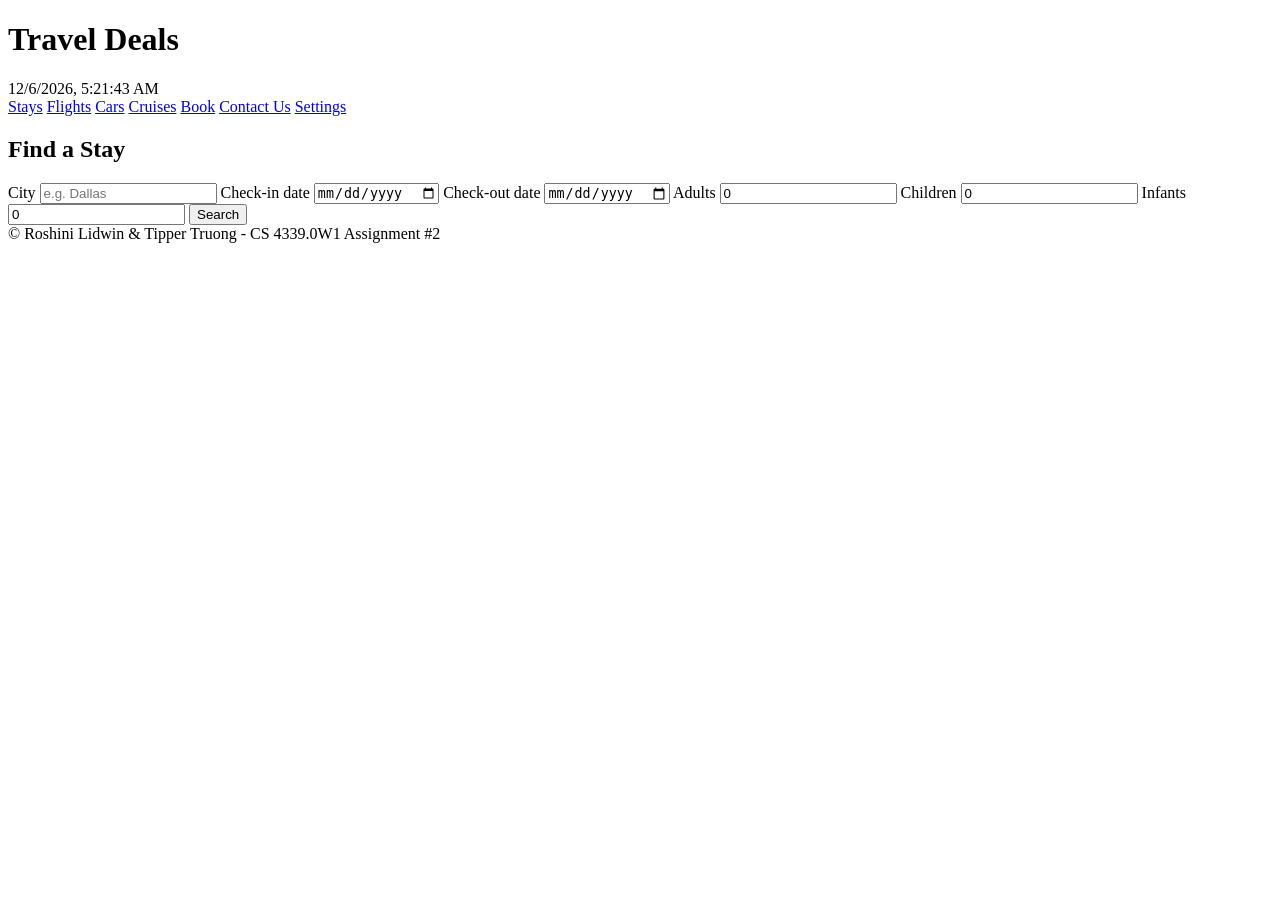
==== Assignment 2/index.html @ ae2badd4 "Added the index and stays page for the website" ====
<!DOCTYPE html>
<html lang="en">
<head>
  <meta charset="UTF-8">
  <meta name="viewport" content="width=device-width, initial-scale=1.0">
  <title>Travel Deals - Stays</title>
  <link rel="stylesheet" href="mystyle.css">
  <script src="script.js"></script>
</head>
<body>

  <div class="header">
    <h1>Travel Deals</h1>
    <div id="datetime"></div>
  </div>

  <div class="navbar">
    <a href="stays.html">Stays</a>
    <a href="flights.html">Flights</a>
    <a href="cars.html">Cars</a>
    <a href="cruises.html">Cruises</a>
    <a href="book.html">Book</a>
    <a href="contact-us.html">Contact Us</a>
    <a href="settings.html">Settings</a>
  </div>

  <div class="container">
    <div class="main">
      <h2>Find a Stay</h2>

      <label>City</label>
      <input type="text" id="city" placeholder="e.g. Dallas">

      <label>Check-in date</label>
      <input type="date" id="checkin">

      <label>Check-out date</label>
      <input type="date" id="checkout">

      <label>Adults</label>
      <input type="number" id="adults" value="0" min="0">

      <label>Children</label>
      <input type="number" id="children" value="0" min="0">

      <label>Infants</label>
      <input type="number" id="infants" value="0" min="0">

      <button onclick="searchStays()">Search</button>

      <div class="result" id="result"></div>
    </div>
  </div>

  <div class="footer">
    &copy; Roshini Lidwin & Tipper Truong - CS 4339.0W1 Assignment #2
  </div>

  <script>
    // Allowed cities in Texas or California
    var allowedCities = [
      "houston", "san antonio", "dallas", "austin", "fort worth", "el paso",
      "arlington", "plano", "irving",
      "los angeles", "san diego", "san jose", "san francisco",
      "fresno", "sacramento", "long beach", "oakland"
    ];

    function isCityValid(c) {
      return allowedCities.indexOf(c.trim().toLowerCase()) !== -1;
    }

    function isDateInRange(dateStr) {
      if (!dateStr) return false;
      var d = new Date(dateStr);
      var start = new Date("2024-09-01");
      var end = new Date("2024-12-01");
      return d >= start && d <= end;
    }

    function searchStays() {
      var city = document.getElementById("city").value;
      var checkin = document.getElementById("checkin").value;
      var checkout = document.getElementById("checkout").value;
      var adults = parseInt(document.getElementById("adults").value) || 0;
      var children = parseInt(document.getElementById("children").value) || 0;
      var infants = parseInt(document.getElementById("infants").value) || 0;

      // Validation (no regular expressions per instructions)
      if (city.trim() === "") {
        alert("Please enter a city.");
        return;
      }
      if (!isCityValid(city)) {
        alert("City must be a city in Texas or California.");
        return;
      }
      if (!isDateInRange(checkin) || !isDateInRange(checkout)) {
        alert("Check-in and check-out dates must be between Sep 1, 2024 and Dec 1, 2024.");
        return;
      }
      if (new Date(checkout) <= new Date(checkin)) {
        alert("Check-out date must be after check-in date.");
        return;
      }
      if (adults + children + infants === 0) {
        alert("Please enter at least one guest.");
        return;
      }

      // Rooms: max 2 guests per room, but infants can stay with adults
      var countedGuests = adults + children;
      var rooms = Math.ceil(countedGuests / 2);
      if (rooms < 1) rooms = 1;

      var out = document.getElementById("result");
      out.style.display = "block";
      out.innerHTML =
        "<strong>Your Search</strong><br>" +
        "City: " + city + "<br>" +
        "Check-in: " + checkin + "<br>" +
        "Check-out: " + checkout + "<br>" +
        "Adults: " + adults + ", Children: " + children + ", Infants: " + infants + "<br>" +
        "Rooms needed: " + rooms;
    }
  </script>

</body>
</html>
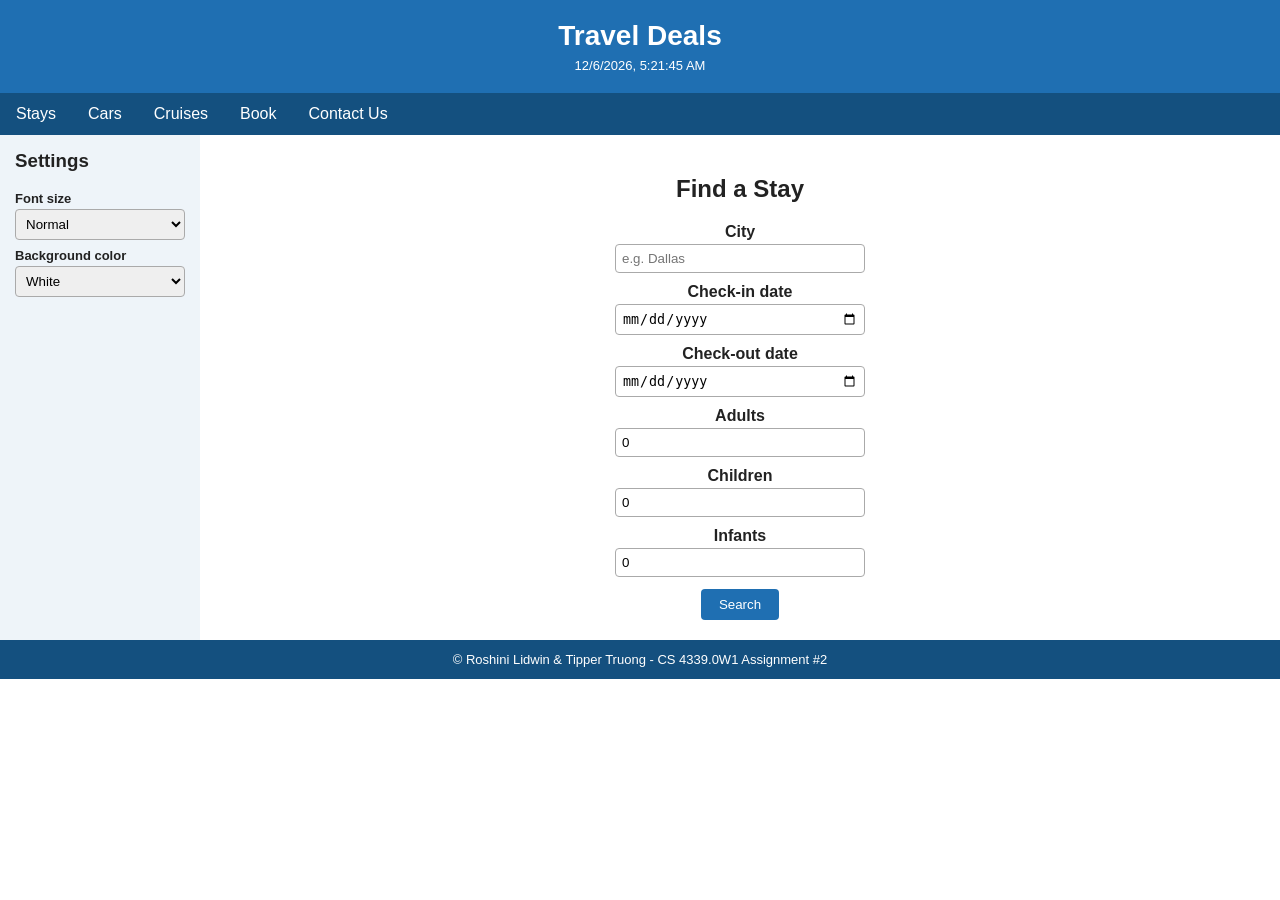
==== commit fd258a4f: "updated and added booking, contact" ====
--- a/Assignment 2/index.html
+++ b/Assignment 2/index.html
@@ -16,15 +16,32 @@
 
   <div class="navbar">
     <a href="stays.html">Stays</a>
-    <a href="flights.html">Flights</a>
     <a href="cars.html">Cars</a>
     <a href="cruises.html">Cruises</a>
     <a href="book.html">Book</a>
     <a href="contact-us.html">Contact Us</a>
-    <a href="settings.html">Settings</a>
   </div>
 
   <div class="container">
+    <div class="side">
+      <h3>Settings</h3>
+      <label>Font size</label>
+      <select id="fontSizeSelect" onchange="changeFontSize(this.value)">
+        <option value="16">Normal</option>
+        <option value="14">Small</option>
+        <option value="20">Large</option>
+        <option value="24">Extra Large</option>
+      </select>
+
+      <label>Background color</label>
+      <select id="bgColorSelect" onchange="changeBgColor(this.value)">
+        <option value="#ffffff">White</option>
+        <option value="#f0f8ff">Light Blue</option>
+        <option value="#fff8e7">Cream</option>
+        <option value="#eaffea">Light Green</option>
+      </select>
+    </div>
+
     <div class="main">
       <h2>Find a Stay</h2>
 
@@ -71,10 +88,7 @@
 
     function isDateInRange(dateStr) {
       if (!dateStr) return false;
-      var d = new Date(dateStr);
-      var start = new Date("2024-09-01");
-      var end = new Date("2024-12-01");
-      return d >= start && d <= end;
+      return dateStr >= "2024-09-01" && dateStr <= "2024-12-01";
     }
 
     function searchStays() {
--- a/Assignment 2/mystyle.css
+++ b/Assignment 2/mystyle.css
@@ -0,0 +1,170 @@
+/* mystyle.css - shared layout for all pages */
+
+* {
+  box-sizing: border-box;
+}
+
+body {
+  font-family: Arial, Helvetica, sans-serif;
+  margin: 0;
+  background-color: #ffffff;
+  color: #222;
+}
+
+/* Header */
+.header {
+  background-color: #1f6fb2;
+  color: white;
+  text-align: center;
+  padding: 20px;
+}
+
+.header h1 {
+  margin: 0;
+  font-size: 28px;
+}
+
+#datetime {
+  font-size: 13px;
+  margin-top: 6px;
+}
+
+/* Navigation Bar */
+.navbar {
+  background-color: #14507f;
+  overflow: hidden;
+}
+
+.navbar a {
+  float: left;
+  display: block;
+  color: white;
+  text-align: center;
+  padding: 12px 16px;
+  text-decoration: none;
+}
+
+.navbar a:hover {
+  background-color: #0d3a5e;
+}
+
+/* Container with side + main */
+.container {
+  display: flex;
+  min-height: 300px;
+}
+
+.side {
+  width: 200px;
+  background-color: #eef4f9;
+  padding: 15px;
+}
+
+.side h3 {
+  margin-top: 0;
+}
+
+.side label {
+  display: block;
+  margin: 8px 0 3px;
+  font-size: 13px;
+}
+
+.main {
+  flex: 1;
+  padding: 20px;
+  max-width: 500px;
+  margin: 0 auto;
+  text-align: center;
+}
+
+/* Footer */
+.footer {
+  background-color: #14507f;
+  color: white;
+  text-align: center;
+  padding: 12px;
+  font-size: 13px;
+}
+
+/* Forms */
+label {
+  display: block;
+  margin: 10px 0 3px;
+  font-weight: bold;
+}
+
+input[type="text"],
+input[type="email"],
+input[type="tel"],
+input[type="number"],
+input[type="date"],
+select,
+textarea {
+  padding: 6px;
+  width: 250px;
+  max-width: 100%;
+  border: 1px solid #aaa;
+  border-radius: 4px;
+  display: block;
+  margin: 0 auto;
+}
+
+textarea {
+  height: 70px;
+}
+
+button {
+  margin-top: 12px;
+  padding: 8px 18px;
+  background-color: #1f6fb2;
+  color: white;
+  border: none;
+  border-radius: 4px;
+  cursor: pointer;
+}
+
+button:hover {
+  background-color: #14507f;
+}
+
+.result {
+  margin-top: 15px;
+  padding: 12px;
+  background-color: #eef4f9;
+  border-left: 4px solid #1f6fb2;
+  display: none;
+  text-align: left;
+  max-width: 300px;
+  margin-left: auto;
+  margin-right: auto;
+}
+
+.radio-line label,
+.radio-line input {
+  display: inline;
+  font-weight: normal;
+  margin: 0 3px;
+  width: auto;
+}
+
+/* Passenger form popup (flights) */
+.popup {
+  display: none;
+  border: 1px solid #aaa;
+  padding: 12px;
+  margin: 10px auto 0;
+  width: 280px;
+  background: #fafafa;
+  border-radius: 4px;
+  text-align: left;
+}
+
+@media (max-width: 600px) {
+  .container {
+    flex-direction: column;
+  }
+  .side {
+    width: 100%;
+  }
+}
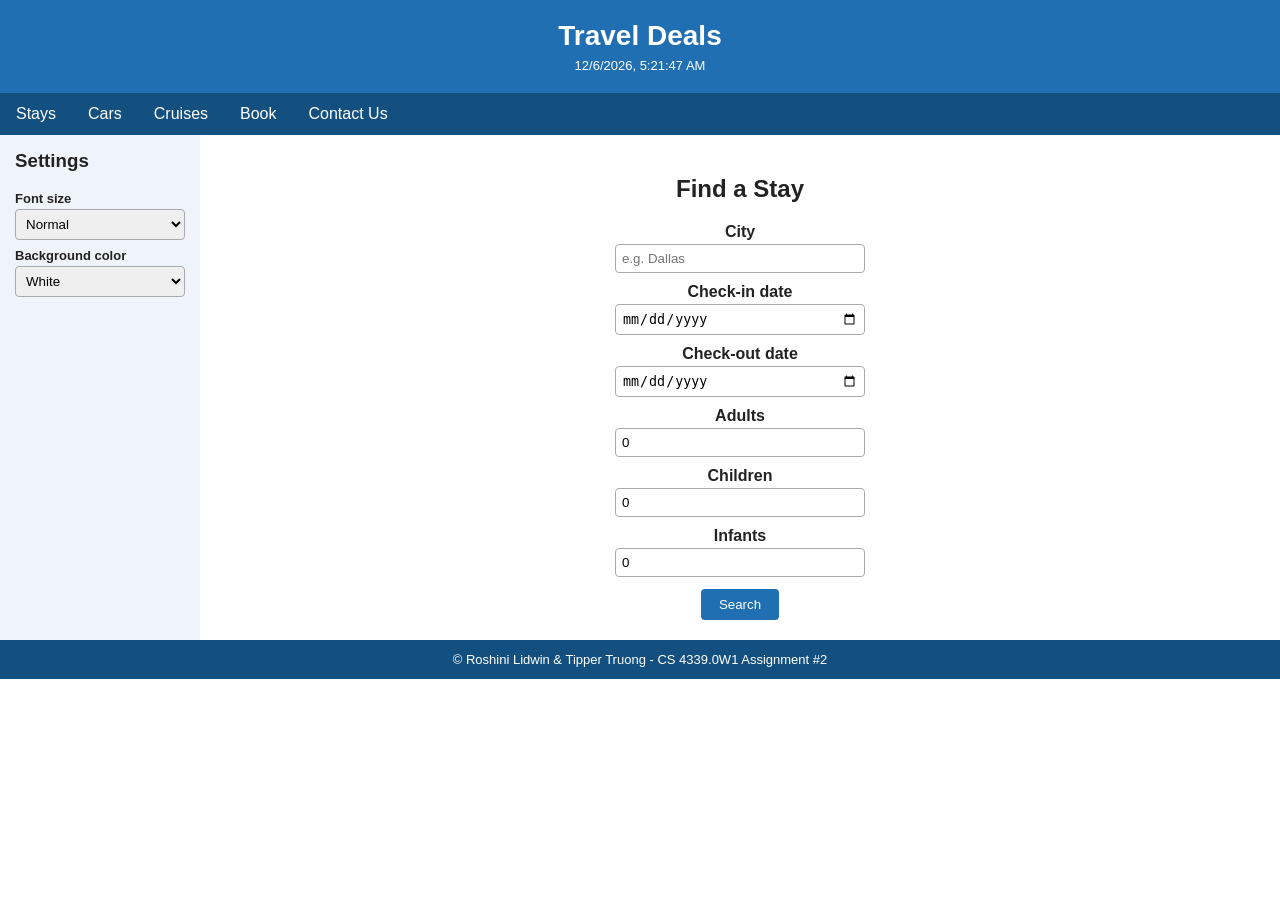
==== commit 5593296c: "final changes" ====
--- a/Assignment 2/index.html
+++ b/Assignment 2/index.html
@@ -18,7 +18,7 @@
     <a href="stays.html">Stays</a>
     <a href="cars.html">Cars</a>
     <a href="cruises.html">Cruises</a>
-    <a href="book.html">Book</a>
+    <a href="book-flight.html">Book</a>
     <a href="contact-us.html">Contact Us</a>
   </div>
 
--- a/Assignment 2/mystyle.css
+++ b/Assignment 2/mystyle.css
@@ -73,9 +73,12 @@
 .main {
   flex: 1;
   padding: 20px;
+  text-align: center;
+}
+
+.main-inner {
   max-width: 500px;
   margin: 0 auto;
-  text-align: center;
 }
 
 /* Footer */
